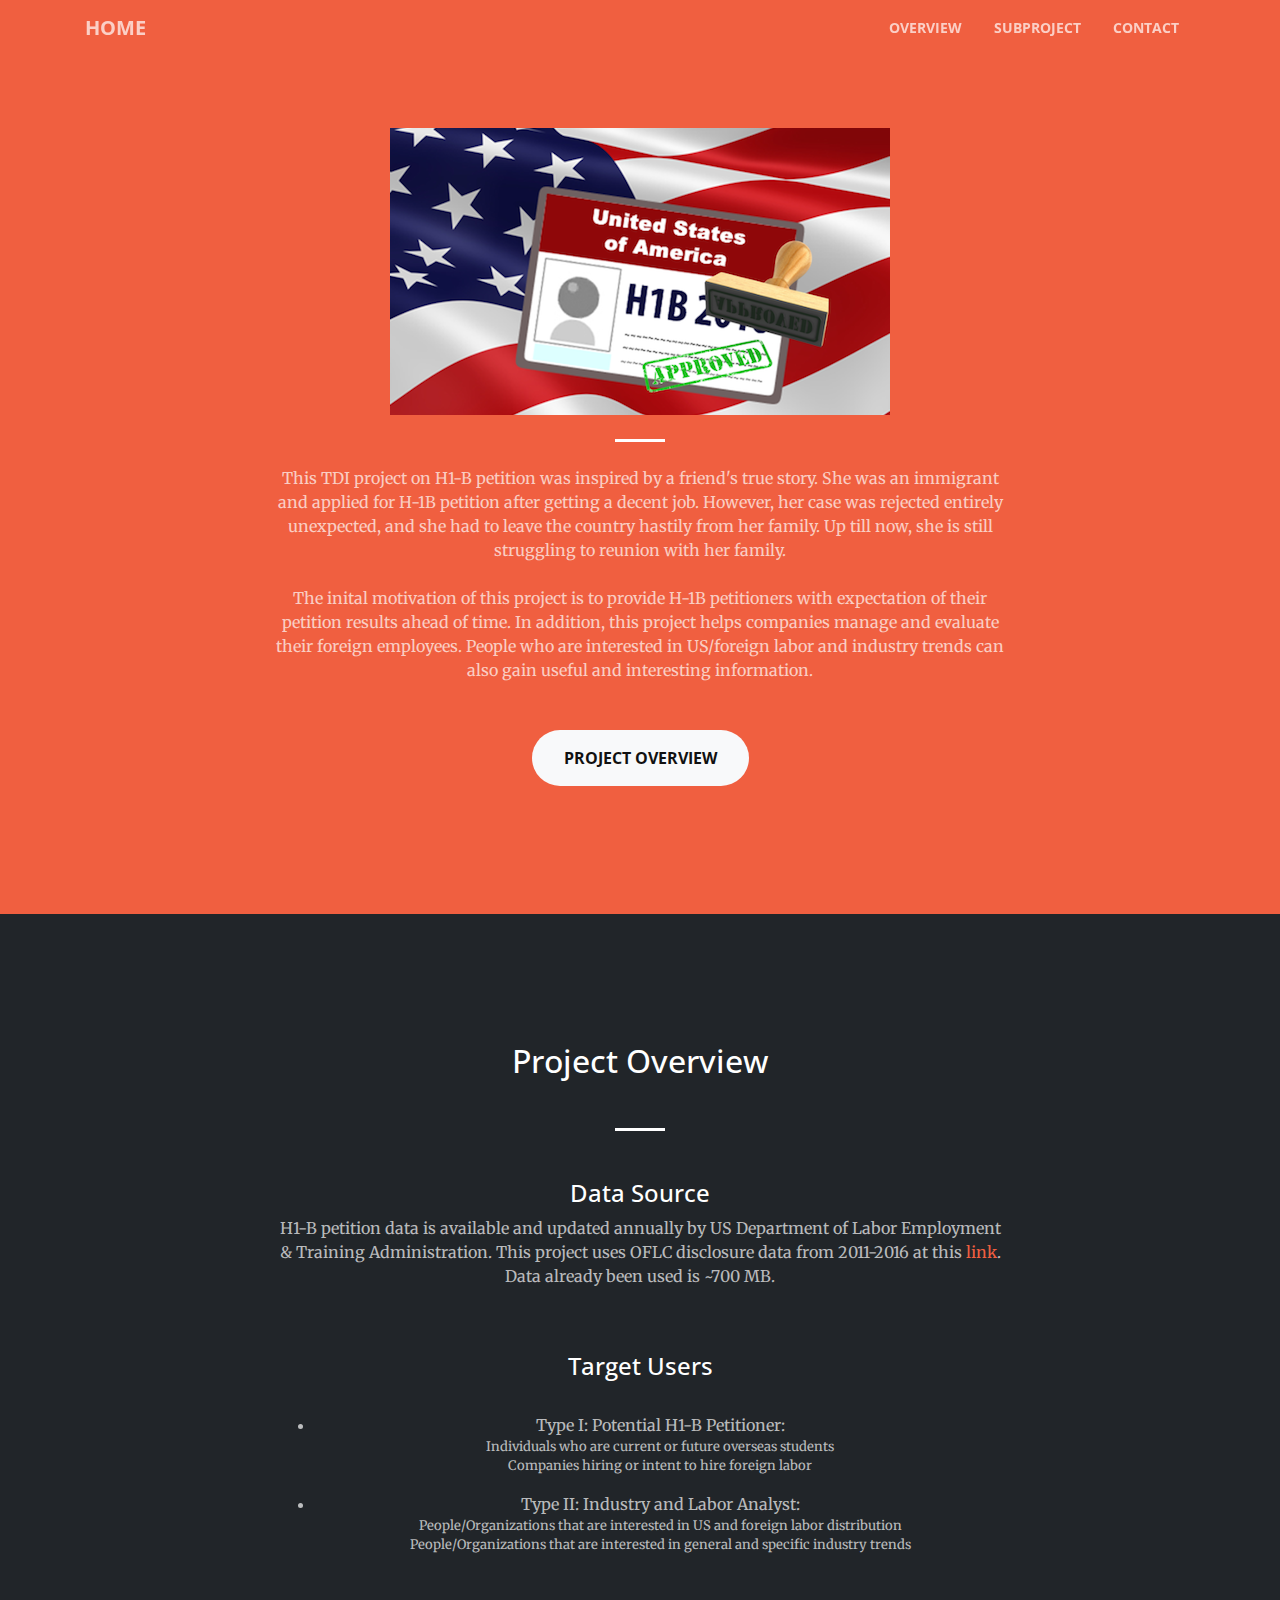
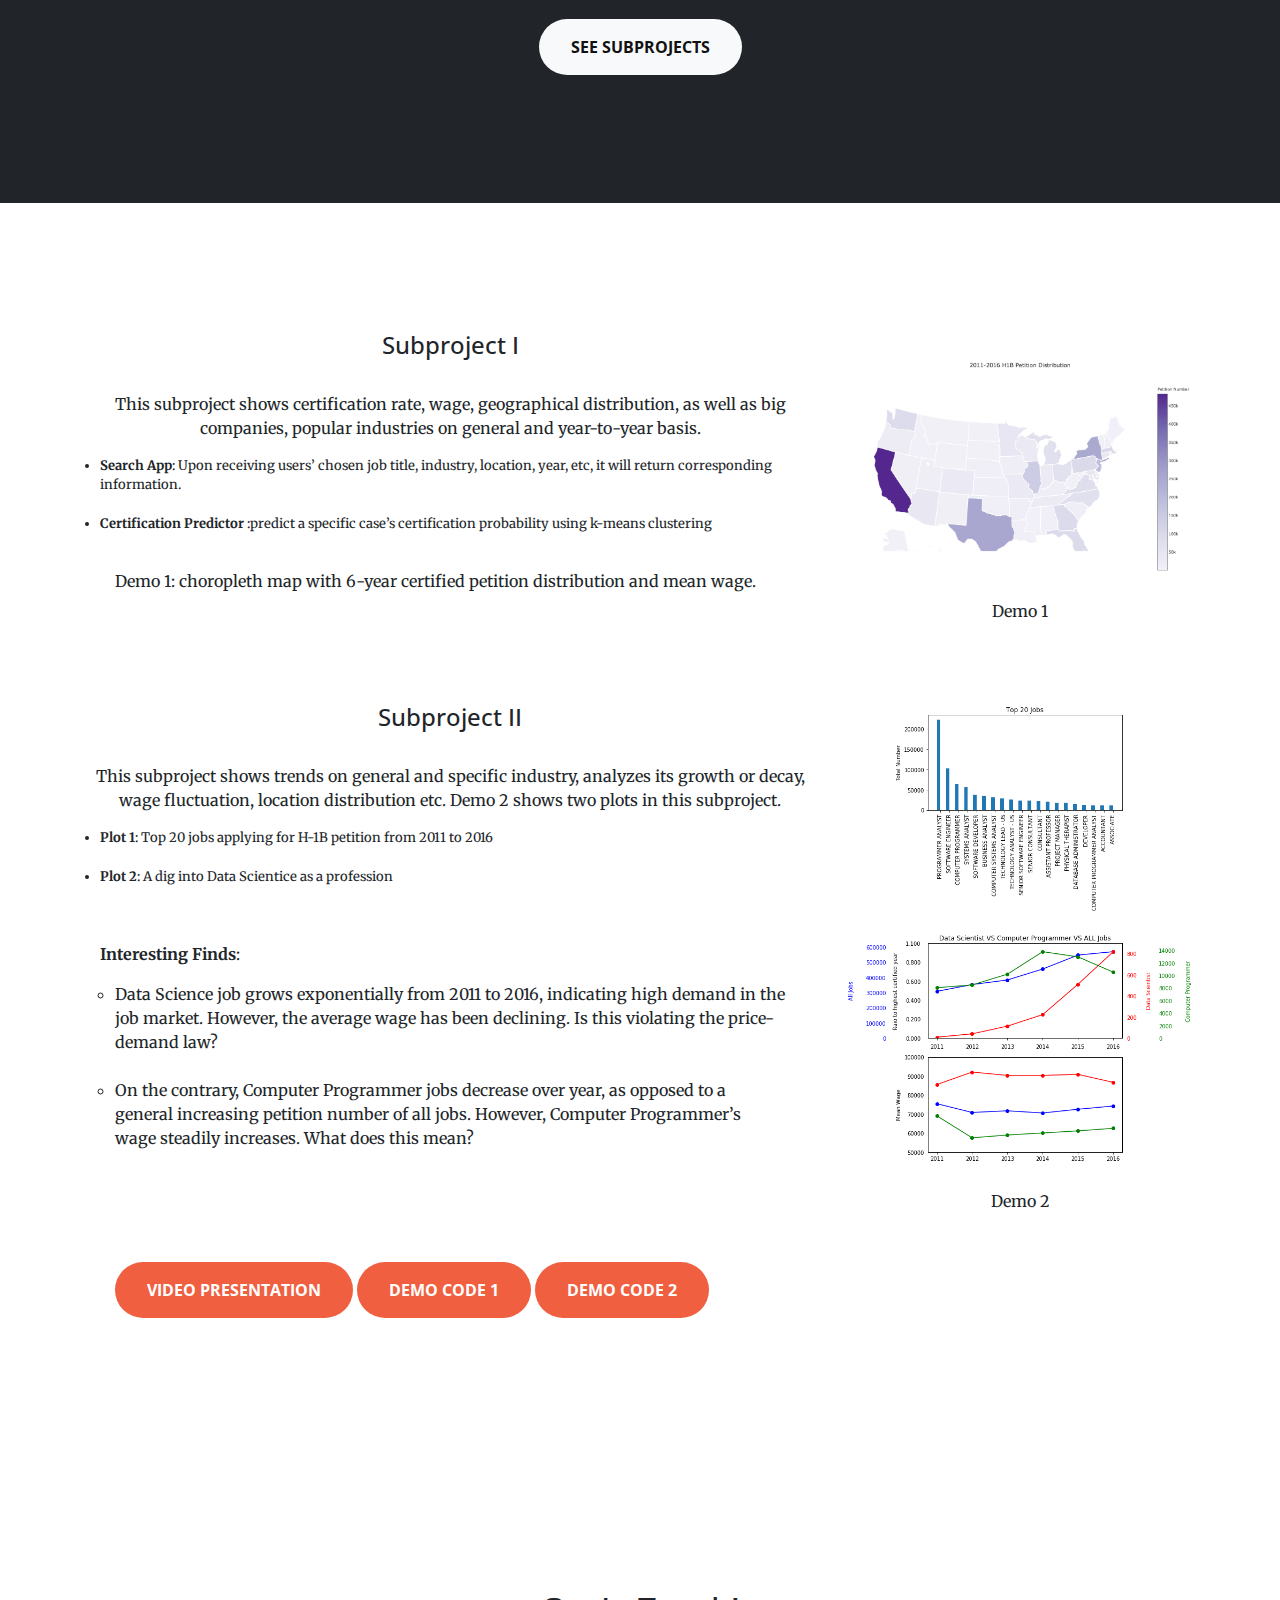
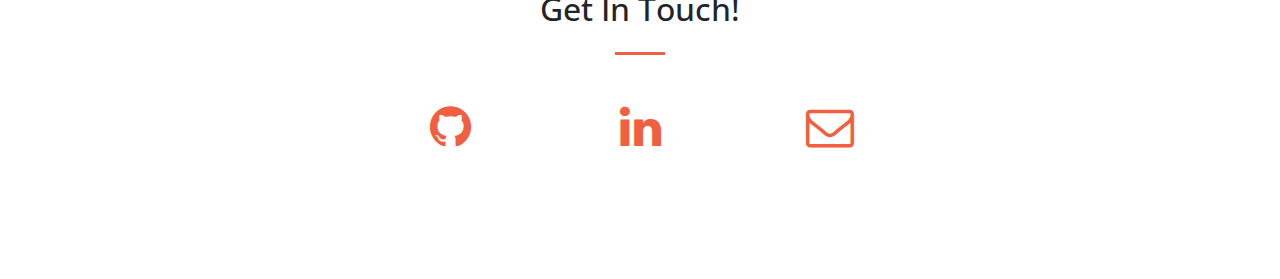
==== tdi.html @ a6767950 "Add files via upload" ====
<!DOCTYPE html>
<html lang="en">

  <head>

    <meta charset="utf-8">
    <meta name="viewport" content="width=device-width, initial-scale=1, shrink-to-fit=no">
    <meta name="description" content="">
    <meta name="author" content="">

    <title>Kelly Zheng - Data Scientist</title>

    <!-- Bootstrap core CSS -->
    <link href="vendor/bootstrap/css/bootstrap.min.css" rel="stylesheet">

    <!-- Custom fonts for this template -->
    <link href="vendor/font-awesome/css/font-awesome.min.css" rel="stylesheet" type="text/css">
    <link href='https://fonts.googleapis.com/css?family=Open+Sans:300italic,400italic,600italic,700italic,800italic,400,300,600,700,800' rel='stylesheet' type='text/css'>
    <link href='https://fonts.googleapis.com/css?family=Merriweather:400,300,300italic,400italic,700,700italic,900,900italic' rel='stylesheet' type='text/css'>

    <!-- Plugin CSS -->
    <link href="vendor/magnific-popup/magnific-popup.css" rel="stylesheet">

    <!-- Custom styles for this template -->
    <link href="css/creative.min.css" rel="stylesheet">

  </head>

<body id="page-top">


  <!-- Navigation -->
  <nav class="navbar navbar-expand-lg navbar-light fixed-top" id="mainNav">
    <div class="container">
   <a class="navbar-brand js-scroll-trigger" href="index.html">Home</a>
         <button class="navbar-toggler navbar-toggler-right" type="button" data-toggle="collapse" data-target="#navbarResponsive" aria-controls="navbarResponsive" aria-expanded="false" aria-label="Toggle navigation">
        <span class="navbar-toggler-icon"></span>
      </button>
      <div class="collapse navbar-collapse" id="navbarResponsive">
        <ul class="navbar-nav ml-auto">
          <li class="nav-item">
            <a class="nav-link js-scroll-trigger" href="#overview" >Overview</a>
          </li>
          <li class="nav-item">
            <a class="nav-link js-scroll-trigger" href="#subproject" >Subproject</a>
          </li>
          <li class="nav-item">
            <a class="nav-link js-scroll-trigger" href="#contact">Contact</a>
          </li>
        </ul>
      </div>
    </div>
  </nav>


  <section class="bg-primary">
    <div class="container">
      <center><img src="img/portfolio/H-1B big.png" class="img-responsive" alt="" style="margin :auto">
      <div class="row">
        <div class="col-lg-8 mx-auto text-center">
          <hr class="light my-4">
          <p class="text-faded mb-4">This TDI project on H1-B petition was inspired by a friend's true story. She was an immigrant and applied for H-1B petition after getting a decent job. However, her case was rejected entirely unexpected, and she had to leave the country hastily from her family. Up till now, she is still struggling to reunion with her family.</p>
          <p class="text-faded mb-4">The inital motivation of this project is to provide H-1B petitioners with expectation of their petition results ahead of time. In addition, this project helps companies manage and evaluate their foreign employees. People who are interested in US/foreign labor and industry trends can also gain useful and interesting information.</p>
        </br>
          <a class="btn btn-light btn-xl js-scroll-trigger" href="#overview">Project Overview</a>
        </div>
      </div>
    </div>
  </section>


    <section class="bg-dark text-white" id="overview">
      <div class="container text-center">
        <h2 class="mb-4">Project Overview</h2>
        <div class="row">
          <div class="col-lg-8 mx-auto text-center">
            <hr class="light my-4">
              <br />
                <h4>Data Source</h4>
                <p class="text-faded" style="font-size: medium">
                H1-B petition data is available and updated annually by US Department of Labor Employment & Training Administration. This project uses OFLC disclosure data from 2011-2016 at this <a href="https://www.foreignlaborcert.doleta.gov/performancedata.cfm">link</a>. Data already been used is ~700 MB.</p>
                <br />
                <br />
                <h4>Target Users</h4>
              </br>
                 <ul class="text-faded" style="font-size: medium">
                 <li>
                 Type I: Potential H1-B Petitioner:
                 <p style="font-size: small">Individuals who are current or future overseas students <br>
                 Companies hiring or intent to hire foreign labor</p>
                 </li>
                 <li>
                 Type II: Industry and Labor Analyst:</li>
                 <p style="font-size: small">People/Organizations that are interested in US and foreign labor distribution<br>
                 People/Organizations that are interested in general and specific industry trends</p>
                </ul>
                </p>
                <br />
                <br />
                <a class="btn btn-light btn-xl js-scroll-trigger" href="#subproject">See subprojects</a>
                </div>
                </div>
                </div>
                </div>
                </section>


    <section id="subproject">
        <div class="container">
            <div class="row">
              <div class="col-lg-8 text-center" style="text-align: left">
                    <h4>Subproject I</h4>
                    <br />
                    <p style="font-size: medium">
                    This subproject shows certification rate, wage, geographical distribution, as well as big companies, popular industries on general and year-to-year basis.
                    <ul class="col-lg-12 text-left" style="font-size: small">
                    <li>
                    <b>Search App</b>: Upon receiving users’ chosen job title, industry, location, year, etc, it will return corresponding information.
                    </li>
                    <br /><li>
                    <b>Certification Predictor</b> :predict a specific case’s certification probability using k-means clustering</li>
                   </p>
                 </br>
                   <p class="col-lg-12" style="font-size: medium" >
                   Demo 1: choropleth map with 6-year certified petition distribution and mean wage.
                 </p>
                    <br />
                    <br />
                    <br />
                    <br />
                    </div>
                    <div class="col-lg-4 text-center" style="padding-top: 20px">
                      <a class="portfolio-box" href="https://plot.ly/~kelly312/8.embed">
                        <img class="img-fluid" src="img/demo/demo 1.png" alt="">
                        <div class="portfolio-box-caption">
                          <div class="portfolio-box-caption-content">
                            <div class="project-category text-faded">
                              TDI Subproject I
                            </div>
                            <div class="project-name">
                              Click to see full map
                            </div>
                            </div>
                           </div>
                         </a>
                          <p>Demo 1</p>
            </div>
            <br />
            <br />

                    <div class="col-lg-8 text-center" style="text-align: left">
                    <h4>Subproject II</h4>
                    <br />
                    <p style="font-size: medium">
                      This subproject shows trends on general and specific industry, analyzes its growth or decay, wage fluctuation, location distribution etc. Demo 2 shows two plots in this subproject.
                    </p>
                      <ul class="col-lg-12 text-left" style="font-size: small">
                      <li>
                      <b>Plot 1</b>: Top 20 jobs applying for H-1B petition from 2011 to 2016
                      </li>
                      <br /><li>
                      <b>Plot 2</b>: A dig into Data Scientice as a profession</li>
                     </p>
                     <br />
                     <br />
                     <p style="font-size: medium">
                       <b>Interesting Finds</b>:
                     </p>
                     <ul class="col-lg-12 text-left" style="font-size: medium">
                     <li>
                     Data Science job grows exponentially from 2011 to 2016, indicating high demand in the job market. However, the average wage has been declining. Is this violating the price-demand law?
                     </li>
                     <br /><li>
                     On the contrary, Computer Programmer jobs decrease over year, as opposed to a general increasing petition number of all jobs. However, Computer Programmer’s wage steadily increases. What does this mean?
                    </p>
                    <br />
                    <br />
                    <br />
                    <br />
                   <a href="https://youtu.be/jh2_3HqJIz8" class="btn btn-primary btn-xl page-scroll" target="_blank">Video Presentation</a>
                   <a href="https://github.com/zhengxiaowan/Data-Incubator-Project-Proposal/blob/master/plot2.ipynb" class="btn btn-primary btn-xl page-scroll" target="_blank" style="background-color: ">Demo Code 1</a>
                   <a href="https://github.com/zhengxiaowan/Data-Incubator-Project-Proposal/blob/master/plot1.ipynb" class="btn btn-primary btn-xl page-scroll" target="_blank">Demo Code 2</a>
                </div>
                <div class="col-lg-4 text-center" style="padding-top: 0px">
                  <a class="portfolio-box" href="img/demo/demo 2.png">
                    <img class="img-fluid" src="img/demo/demo 2.png" alt="">
                    <div class="portfolio-box-caption">
                      <div class="portfolio-box-caption-content">
                        <div class="project-category text-faded">
                          TDI Subproject II
                        </div>
                        <div class="project-name">
                          Click to enlarge plot
                        </div>
                        </div>
                       </div>
                     </a>
                   </br>
                      <p>Demo 2</p>
                </div>
    </section>



    <section id="contact">
      <div class="container">
        <div class="row">
          <div class="col-lg-8 mx-auto text-center">
            <h2 class="section-heading">Get In Touch!</h2>
            <hr class="my-4">
            <p class="mb-5"></p>
          </div>
        </div>
        <div class="row">
          <div class="col-lg-2 ml-auto text-center">
            <a href="https://github.com/zhengxiaowan" class="fa fa-github fa-3x wow bounceIn"></a>
          </div>
          <div class="col-lg-2 mm-auto text-center">
            <a href="https://www.linkedin.com/in/xiaowanzheng/" class="fa fa-linkedin fa-3x wow bounceIn"></a>
          </div>
          <div class="col-lg-2 mr-auto text-center">
            <a href="mailto:xiaowanzheng@gmail.com" class="fa fa-envelope-o fa-3x wow bounceIn" data-wow-delay=".1s"></a>
          </div>
        </div>
      </div>
    </section>

    <!-- Bootstrap core JavaScript -->
    <script src="vendor/jquery/jquery.min.js"></script>
    <script src="vendor/bootstrap/js/bootstrap.bundle.min.js"></script>

    <!-- Plugin JavaScript -->
    <script src="vendor/jquery-easing/jquery.easing.min.js"></script>
    <script src="vendor/scrollreveal/scrollreveal.min.js"></script>
    <script src="vendor/magnific-popup/jquery.magnific-popup.min.js"></script>

    <!-- Custom scripts for this template -->
    <script src="js/creative.min.js"></script>

  </body>

  </html>
---- css/creative.min.css ----
/*!
 * Start Bootstrap - Creative v4.0.0-beta.2 (https://startbootstrap.com/template-overviews/creative)
 * Copyright 2013-2017 Start Bootstrap
 * Licensed under MIT (https://github.com/BlackrockDigital/startbootstrap-creative/blob/master/LICENSE)
 */body,html{width:100%;height:100%}body{font-family:Merriweather,'Helvetica Neue',Arial,sans-serif}hr{max-width:50px;border-width:3px;border-color:#f05f40}hr.light{border-color:#fff}a{color:#f05f40;-webkit-transition:all .2s;-moz-transition:all .2s;transition:all .2s}a:hover{color:#f05f40}h1,h2,h3,h4,h5,h6{font-family:'Open Sans','Helvetica Neue',Arial,sans-serif}.bg-primary{background-color:#f05f40!important}.bg-dark{background-color:#212529!important}.text-faded{color:rgba(255,255,255,.7)}section{padding:8rem 0}.section-heading{margin-top:0}::-moz-selection{color:#fff;background:#212529;text-shadow:none}::selection{color:#fff;background:#212529;text-shadow:none}img::selection{color:#fff;background:0 0}img::-moz-selection{color:#fff;background:0 0}body{-webkit-tap-highlight-color:#212529}#mainNav{border-bottom:1px solid rgba(33,37,41,.1);background-color:#fff;font-family:'Open Sans','Helvetica Neue',Arial,sans-serif;-webkit-transition:all .2s;-moz-transition:all .2s;transition:all .2s}#mainNav .navbar-brand{font-weight:700;text-transform:uppercase;color:#f05f40;font-family:'Open Sans','Helvetica Neue',Arial,sans-serif}#mainNav .navbar-brand:focus,#mainNav .navbar-brand:hover{color:#f05f40}#mainNav .navbar-nav>li.nav-item>a.nav-link,#mainNav .navbar-nav>li.nav-item>a.nav-link:focus{font-size:.9rem;font-weight:700;text-transform:uppercase;color:#212529}#mainNav .navbar-nav>li.nav-item>a.nav-link:focus:hover,#mainNav .navbar-nav>li.nav-item>a.nav-link:hover{color:#f05f40}#mainNav .navbar-nav>li.nav-item>a.nav-link.active,#mainNav .navbar-nav>li.nav-item>a.nav-link:focus.active{color:#f05f40!important;background-color:transparent}#mainNav .navbar-nav>li.nav-item>a.nav-link.active:hover,#mainNav .navbar-nav>li.nav-item>a.nav-link:focus.active:hover{background-color:transparent}@media (min-width:992px){#mainNav{border-color:transparent;background-color:transparent}#mainNav .navbar-brand{color:rgba(255,255,255,.7)}#mainNav .navbar-brand:focus,#mainNav .navbar-brand:hover{color:#fff}#mainNav .navbar-nav>li.nav-item>a.nav-link{padding:.5rem 1rem}#mainNav .navbar-nav>li.nav-item>a.nav-link,#mainNav .navbar-nav>li.nav-item>a.nav-link:focus{color:rgba(255,255,255,.7)}#mainNav .navbar-nav>li.nav-item>a.nav-link:focus:hover,#mainNav .navbar-nav>li.nav-item>a.nav-link:hover{color:#fff}#mainNav.navbar-shrink{border-bottom:1px solid rgba(33,37,41,.1);background-color:#fff}#mainNav.navbar-shrink .navbar-brand{color:#f05f40}#mainNav.navbar-shrink .navbar-brand:focus,#mainNav.navbar-shrink .navbar-brand:hover{color:#f05f40}#mainNav.navbar-shrink .navbar-nav>li.nav-item>a.nav-link,#mainNav.navbar-shrink .navbar-nav>li.nav-item>a.nav-link:focus{color:#212529}#mainNav.navbar-shrink .navbar-nav>li.nav-item>a.nav-link:focus:hover,#mainNav.navbar-shrink .navbar-nav>li.nav-item>a.nav-link:hover{color:#f05f40}}header.masthead{padding-top:10rem;padding-bottom:calc(10rem - 56px);background-image:url(../img/header.jpg);background-position:center center;-webkit-background-size:cover;-moz-background-size:cover;-o-background-size:cover;background-size:cover}header.masthead hr{margin-top:30px;margin-bottom:30px}header.masthead h1{font-size:2rem}header.masthead p{font-weight:300}@media (min-width:768px){header.masthead p{font-size:1.15rem}}@media (min-width:992px){header.masthead{height:100vh;min-height:650px;padding-top:0;padding-bottom:0}header.masthead h1{font-size:3rem}}@media (min-width:1200px){header.masthead h1{font-size:4rem}}.service-box{max-width:400px}.portfolio-box{position:relative;display:block;max-width:650px;margin:0 auto}.portfolio-box .portfolio-box-caption{position:absolute;bottom:0;display:block;width:90%;height:100%;text-align:center;opacity:0;color:#fff;background:rgba(240,95,64,.9);-webkit-transition:all .2s;-moz-transition:all .2s;transition:all .2s}.portfolio-box .portfolio-box-caption .portfolio-box-caption-content{position:absolute;top:50%;width:100%;transform:translateY(-50%);text-align:center}.portfolio-box .portfolio-box-caption .portfolio-box-caption-content .project-category,.portfolio-box .portfolio-box-caption .portfolio-box-caption-content .project-name{padding:0 15px;font-family:'Open Sans','Helvetica Neue',Arial,sans-serif}.portfolio-box .portfolio-box-caption .portfolio-box-caption-content .project-category{font-size:14px;font-weight:600;text-transform:uppercase}.portfolio-box .portfolio-box-caption .portfolio-box-caption-content .project-name{font-size:18px}.portfolio-box:hover .portfolio-box-caption{opacity:1}.portfolio-box:focus{outline:0}@media (min-width:768px){.portfolio-box .portfolio-box-caption .portfolio-box-caption-content .project-category{font-size:16px}.portfolio-box .portfolio-box-caption .portfolio-box-caption-content .project-name{font-size:22px}}.text-primary{color:#f05f40!important}.btn{font-weight:700;text-transform:uppercase;border:none;border-radius:300px;font-family:'Open Sans','Helvetica Neue',Arial,sans-serif}.btn-xl{padding:1rem 2rem}.btn-primary{background-color:#f05f40;border-color:#f05f40}.btn-primary:active,.btn-primary:focus,.btn-primary:hover{color:#fff;background-color:#ee4b28!important}.btn-primary:active,.btn-primary:focus{box-shadow:0 0 0 .2rem rgba(240,95,64,.5)!important}
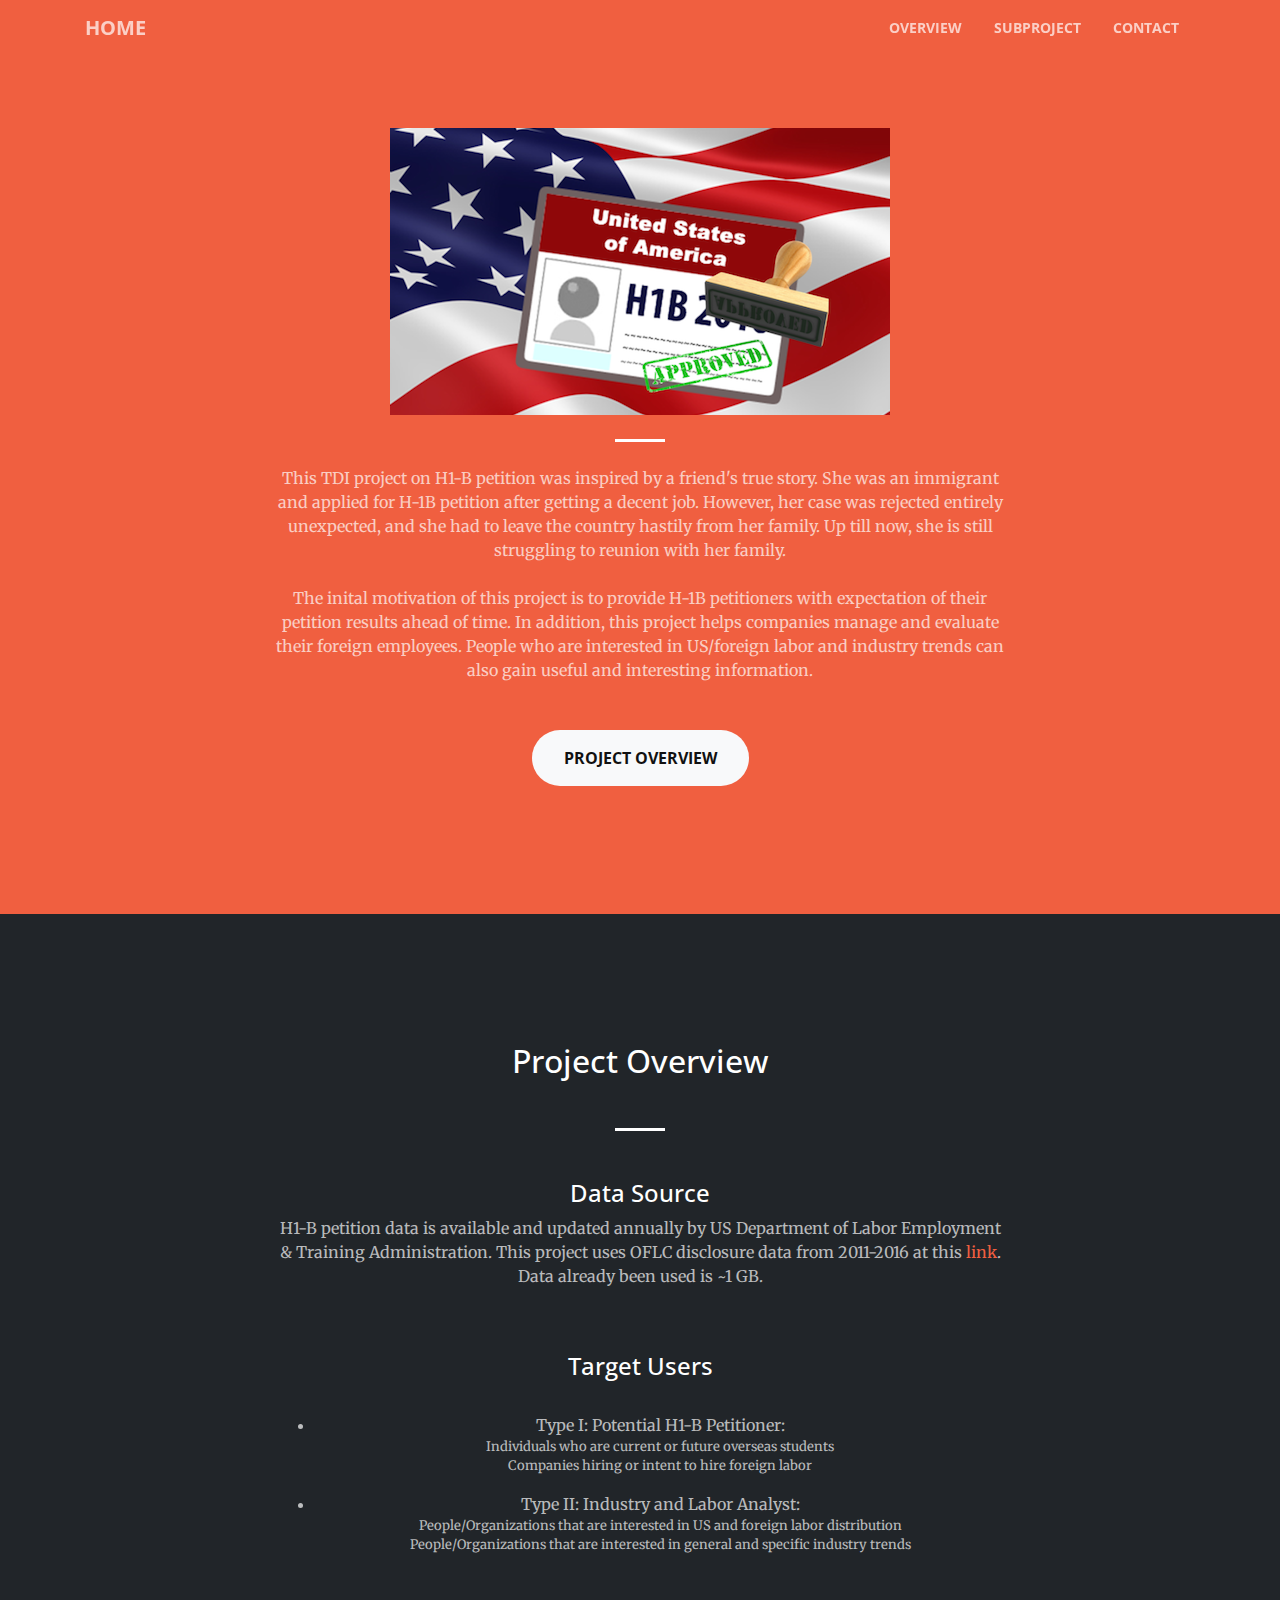
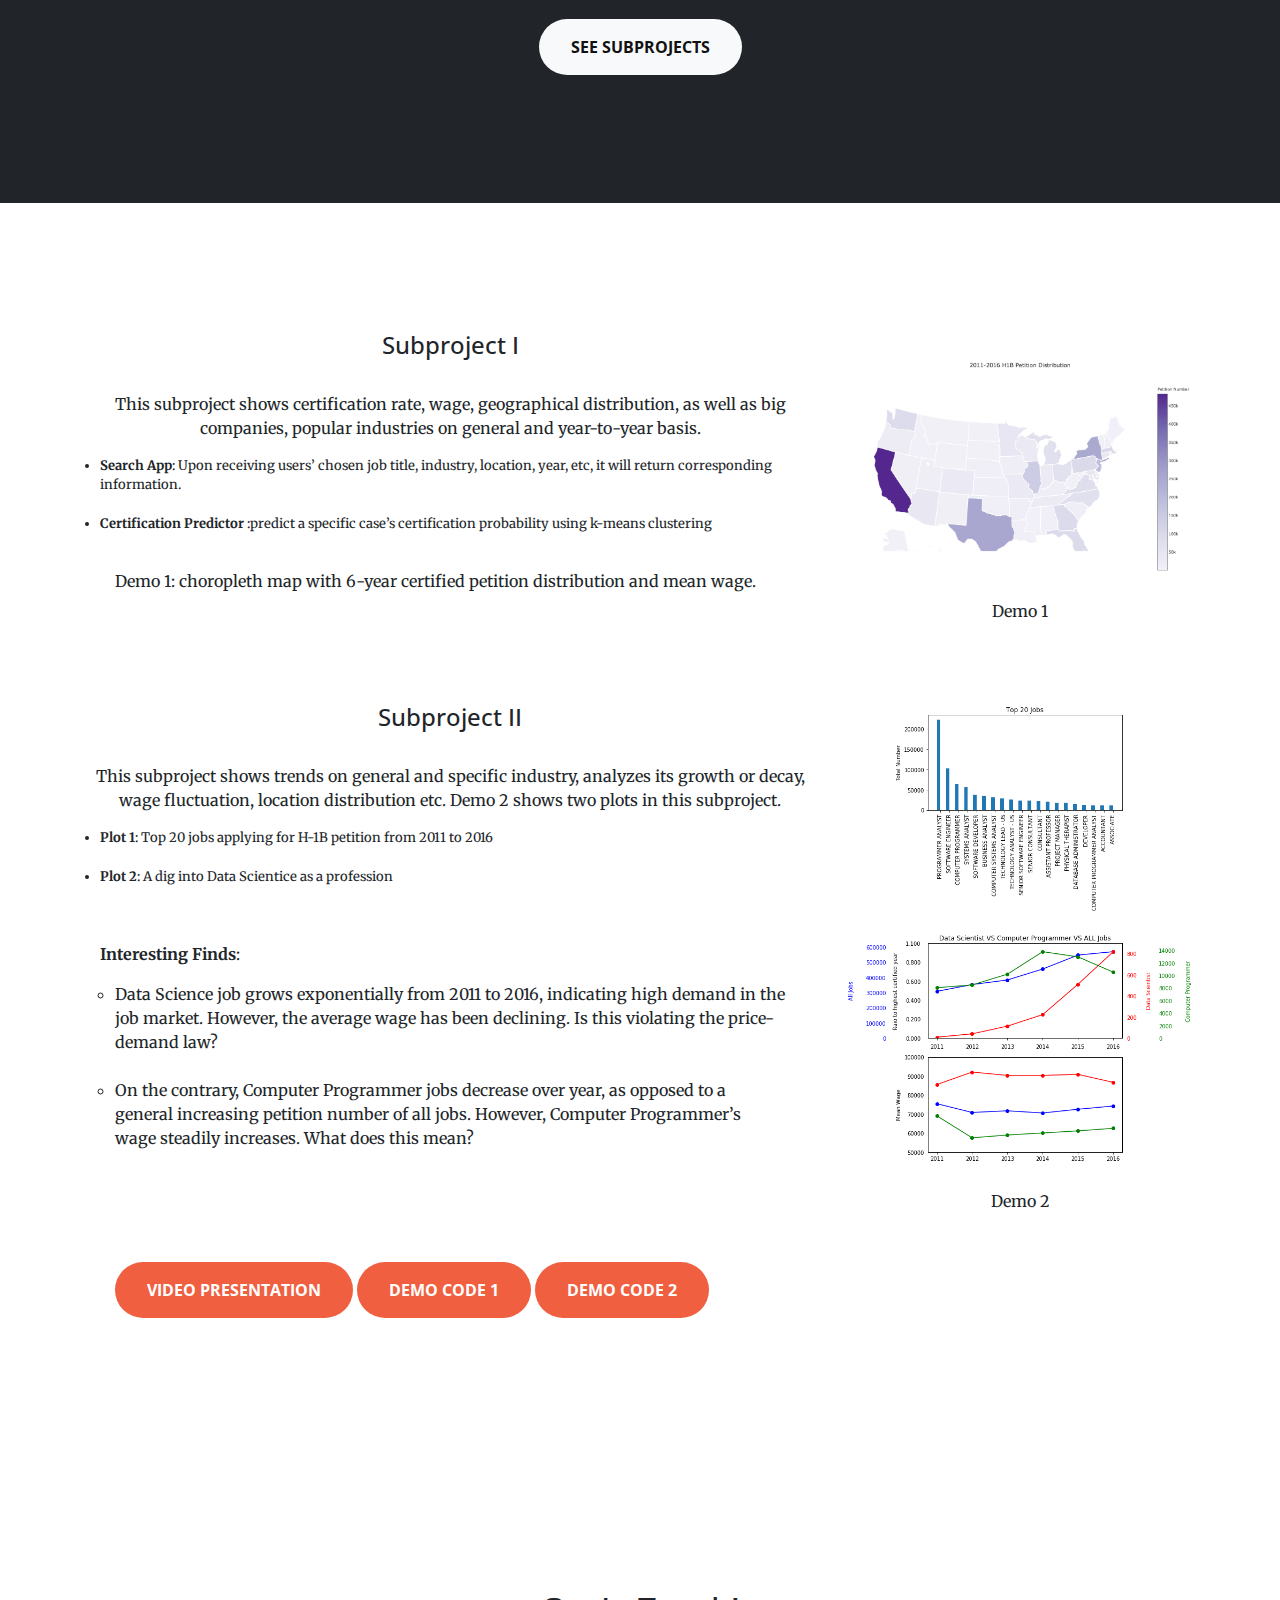
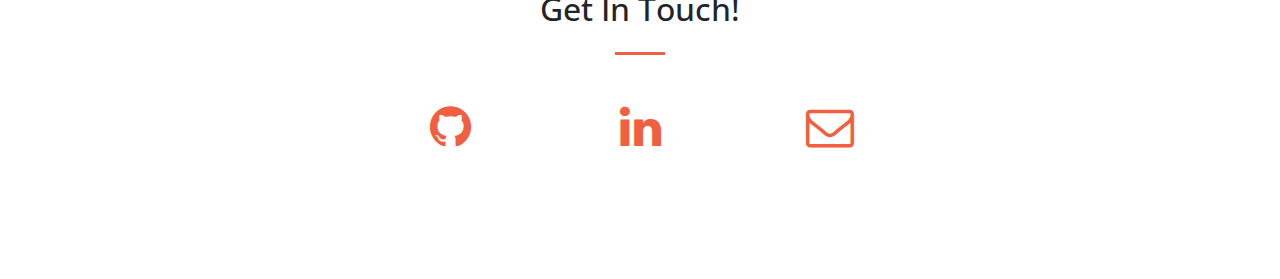
==== commit 208fd3ab: "Update tdi.html" ====
--- a/tdi.html
+++ b/tdi.html
@@ -78,7 +78,7 @@
               <br />
                 <h4>Data Source</h4>
                 <p class="text-faded" style="font-size: medium">
-                H1-B petition data is available and updated annually by US Department of Labor Employment & Training Administration. This project uses OFLC disclosure data from 2011-2016 at this <a href="https://www.foreignlaborcert.doleta.gov/performancedata.cfm">link</a>. Data already been used is ~700 MB.</p>
+                H1-B petition data is available and updated annually by US Department of Labor Employment & Training Administration. This project uses OFLC disclosure data from 2011-2016 at this <a href="https://www.foreignlaborcert.doleta.gov/performancedata.cfm">link</a>. Data already been used is ~1 GB.</p>
                 <br />
                 <br />
                 <h4>Target Users</h4>
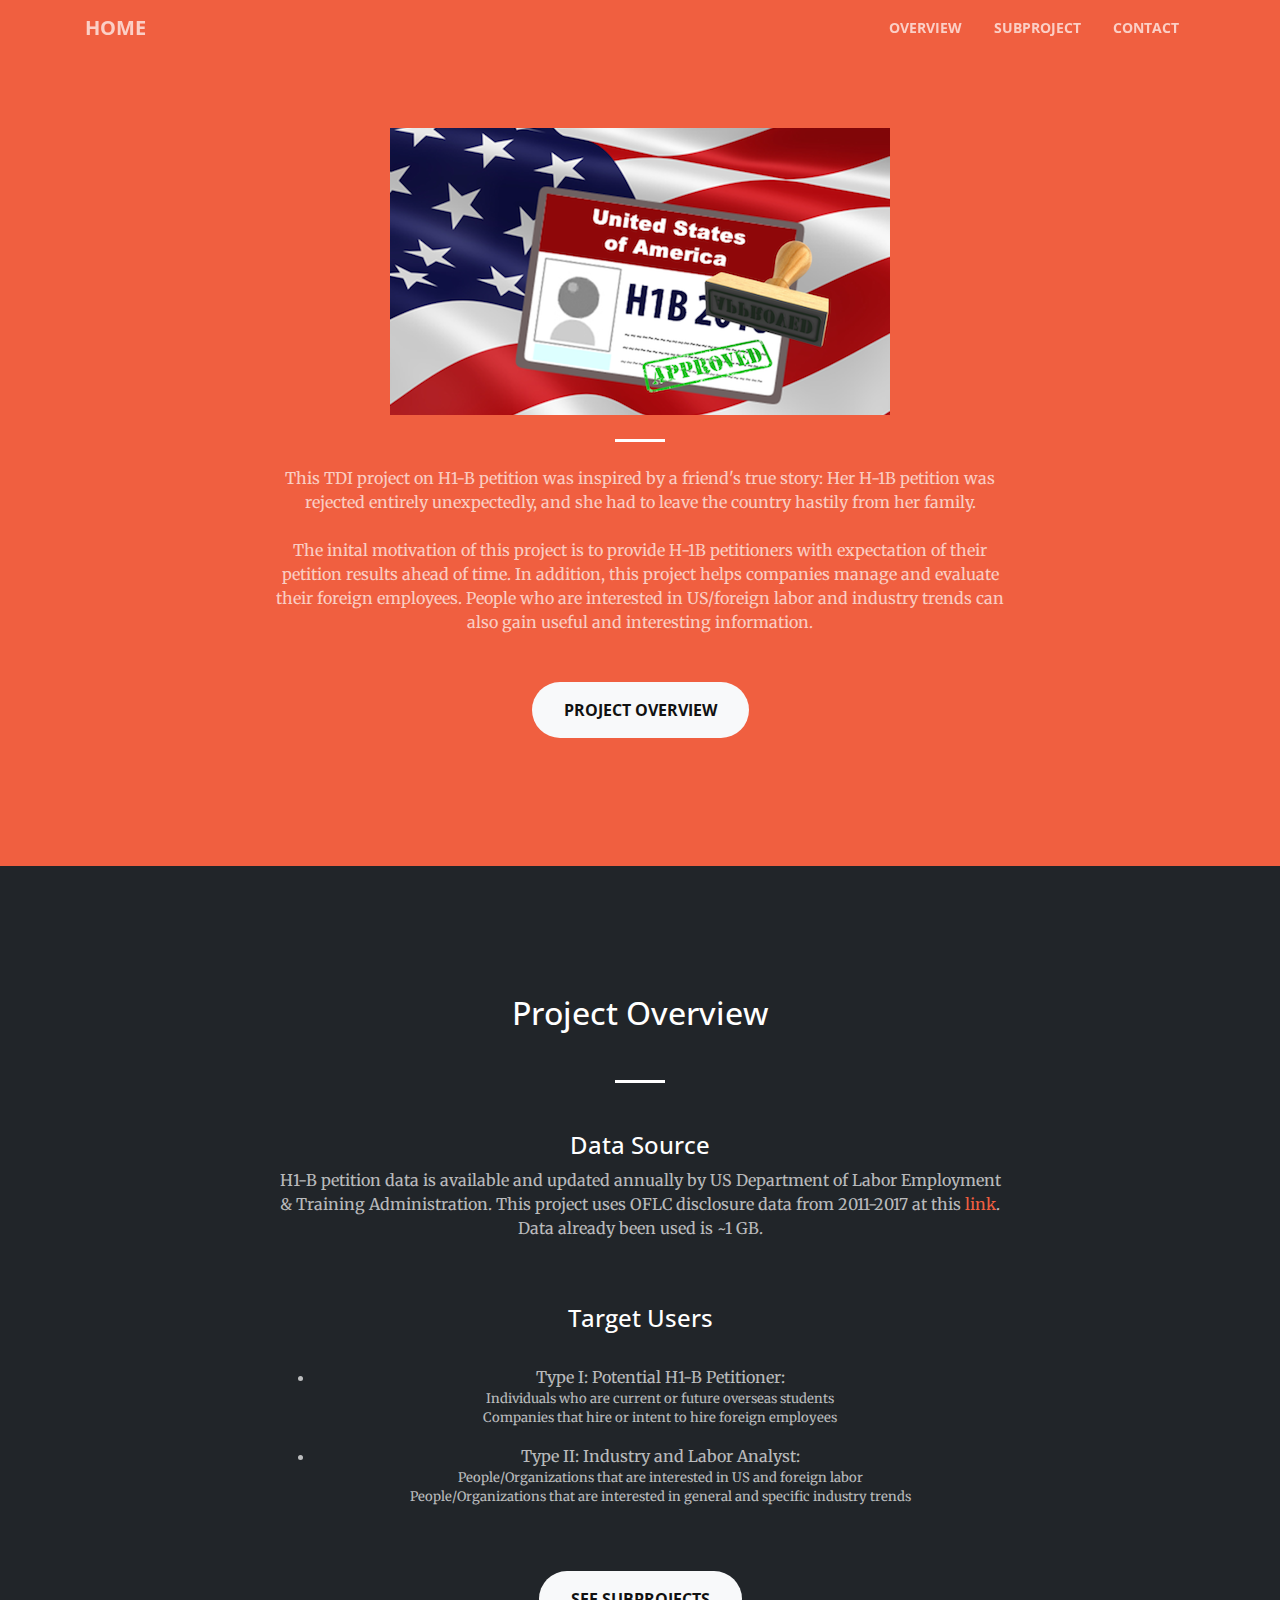
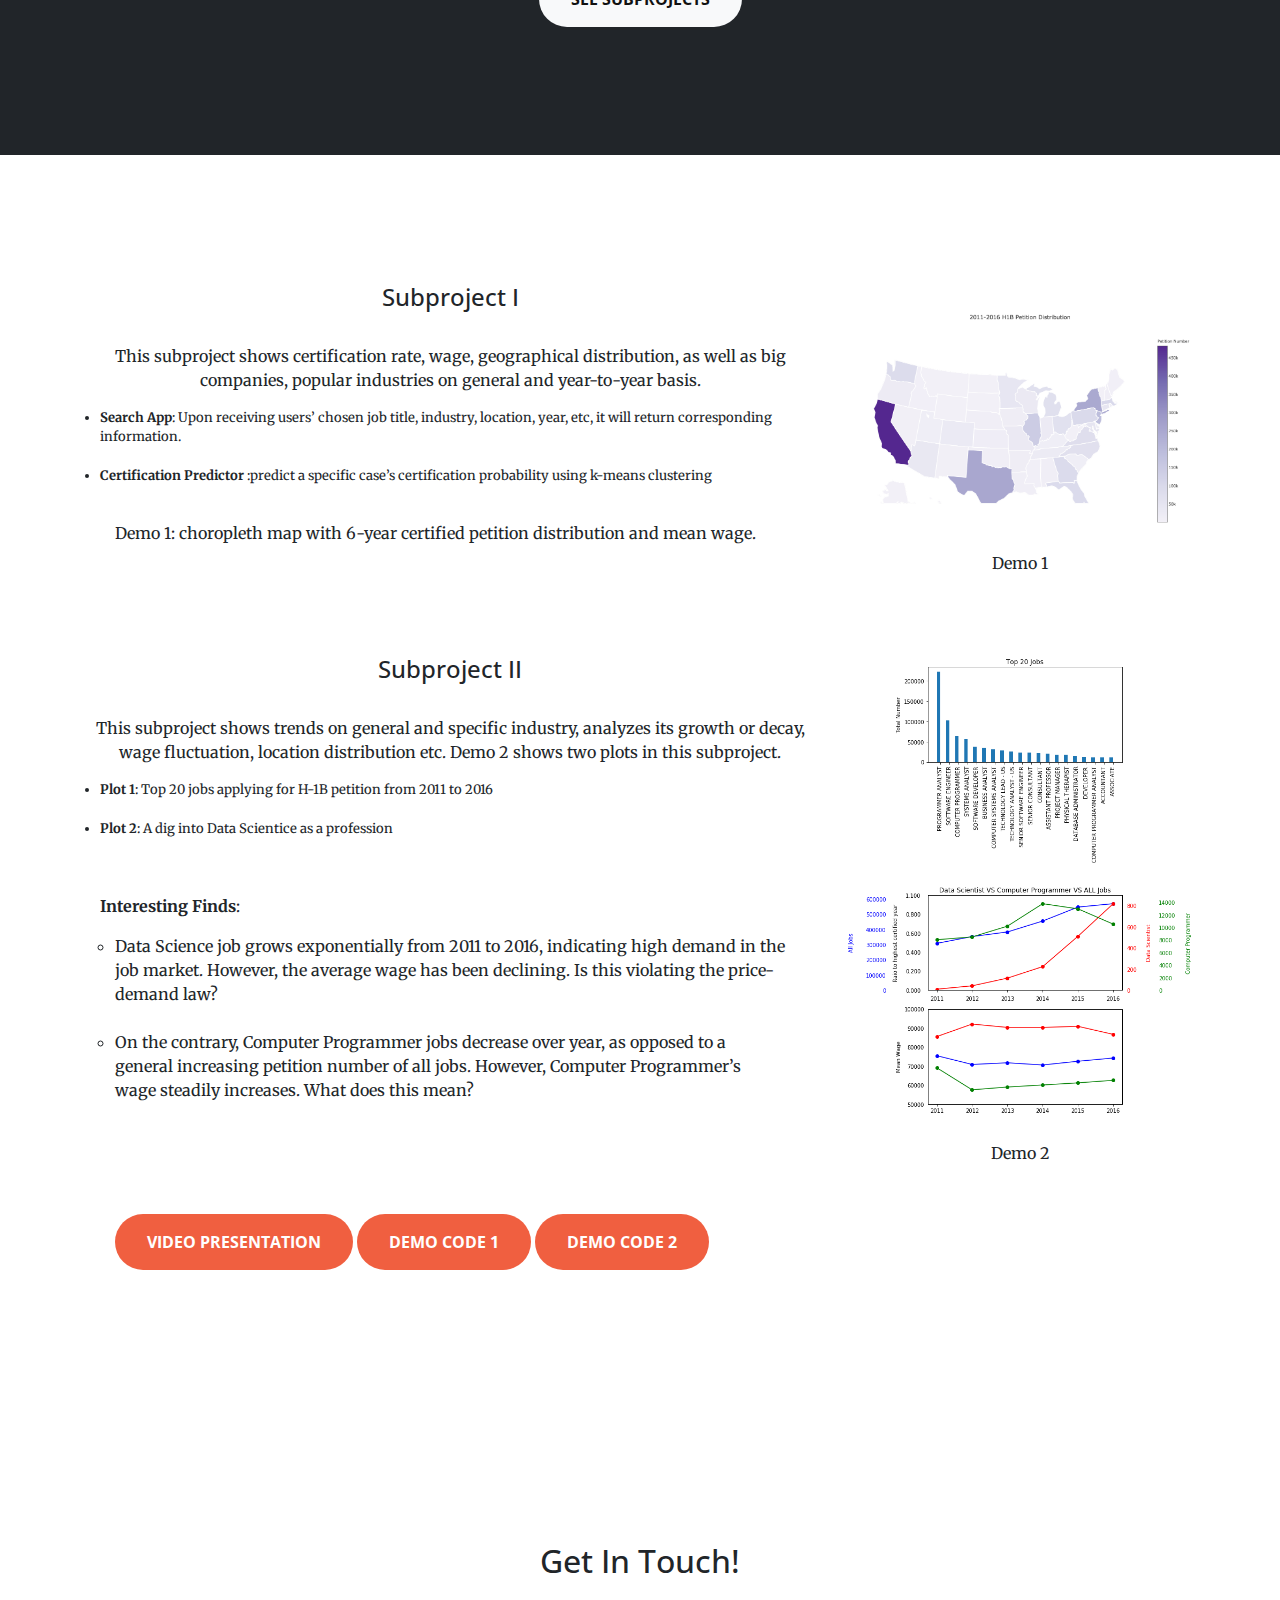
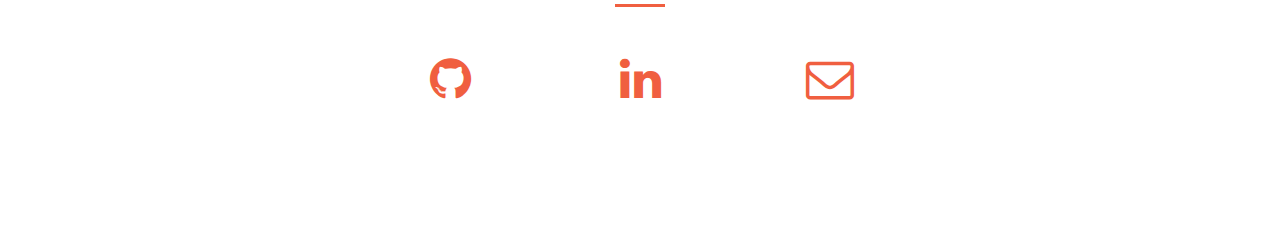
==== commit d7dda1c7: "Update tdi.html" ====
--- a/tdi.html
+++ b/tdi.html
@@ -59,7 +59,7 @@
       <div class="row">
         <div class="col-lg-8 mx-auto text-center">
           <hr class="light my-4">
-          <p class="text-faded mb-4">This TDI project on H1-B petition was inspired by a friend's true story. She was an immigrant and applied for H-1B petition after getting a decent job. However, her case was rejected entirely unexpected, and she had to leave the country hastily from her family. Up till now, she is still struggling to reunion with her family.</p>
+          <p class="text-faded mb-4">This TDI project on H1-B petition was inspired by a friend's true story: Her H-1B petition was rejected entirely unexpectedly, and she had to leave the country hastily from her family.</p>
           <p class="text-faded mb-4">The inital motivation of this project is to provide H-1B petitioners with expectation of their petition results ahead of time. In addition, this project helps companies manage and evaluate their foreign employees. People who are interested in US/foreign labor and industry trends can also gain useful and interesting information.</p>
         </br>
           <a class="btn btn-light btn-xl js-scroll-trigger" href="#overview">Project Overview</a>
@@ -78,7 +78,7 @@
               <br />
                 <h4>Data Source</h4>
                 <p class="text-faded" style="font-size: medium">
-                H1-B petition data is available and updated annually by US Department of Labor Employment & Training Administration. This project uses OFLC disclosure data from 2011-2016 at this <a href="https://www.foreignlaborcert.doleta.gov/performancedata.cfm">link</a>. Data already been used is ~1 GB.</p>
+                H1-B petition data is available and updated annually by US Department of Labor Employment & Training Administration. This project uses OFLC disclosure data from 2011-2017 at this <a href="https://www.foreignlaborcert.doleta.gov/performancedata.cfm">link</a>. Data already been used is ~1 GB.</p>
                 <br />
                 <br />
                 <h4>Target Users</h4>
@@ -87,11 +87,11 @@
                  <li>
                  Type I: Potential H1-B Petitioner:
                  <p style="font-size: small">Individuals who are current or future overseas students <br>
-                 Companies hiring or intent to hire foreign labor</p>
+                 Companies that hire or intent to hire foreign employees</p>
                  </li>
                  <li>
                  Type II: Industry and Labor Analyst:</li>
-                 <p style="font-size: small">People/Organizations that are interested in US and foreign labor distribution<br>
+                 <p style="font-size: small">People/Organizations that are interested in US and foreign labor<br>
                  People/Organizations that are interested in general and specific industry trends</p>
                 </ul>
                 </p>
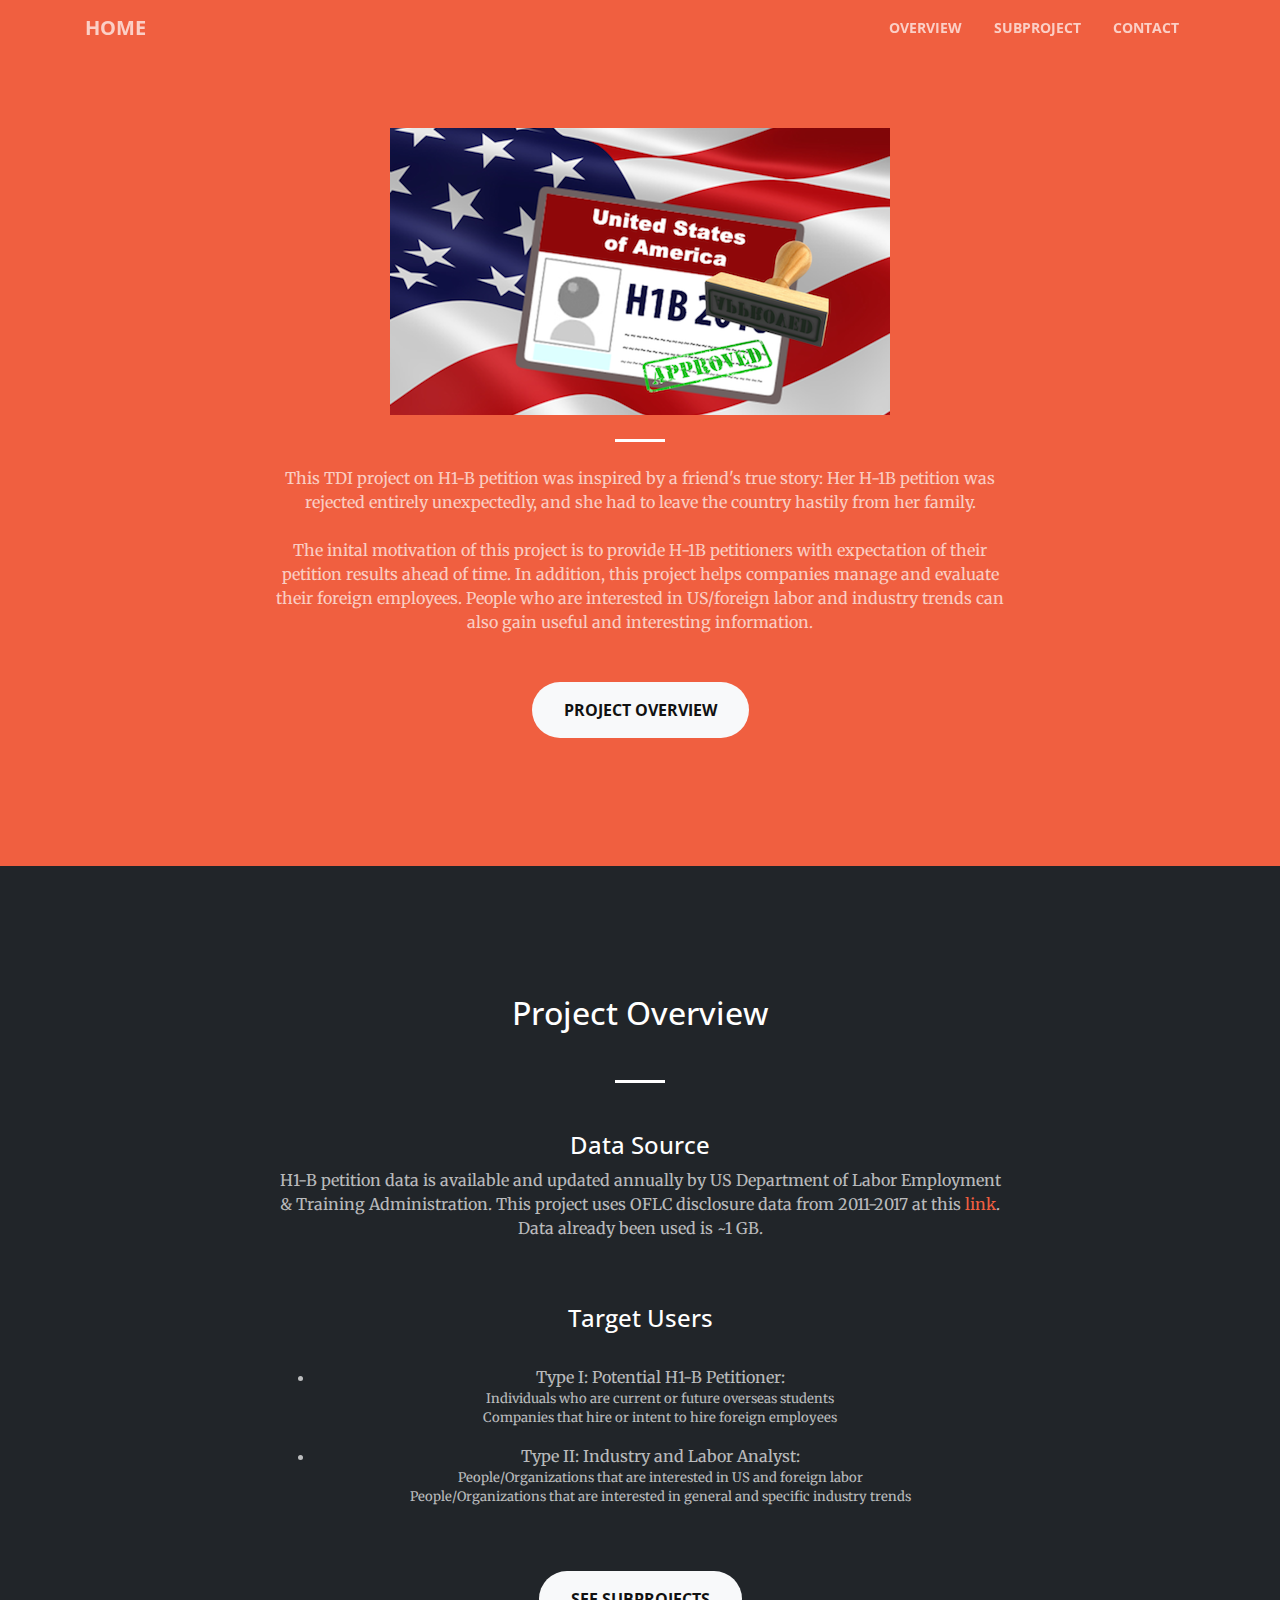
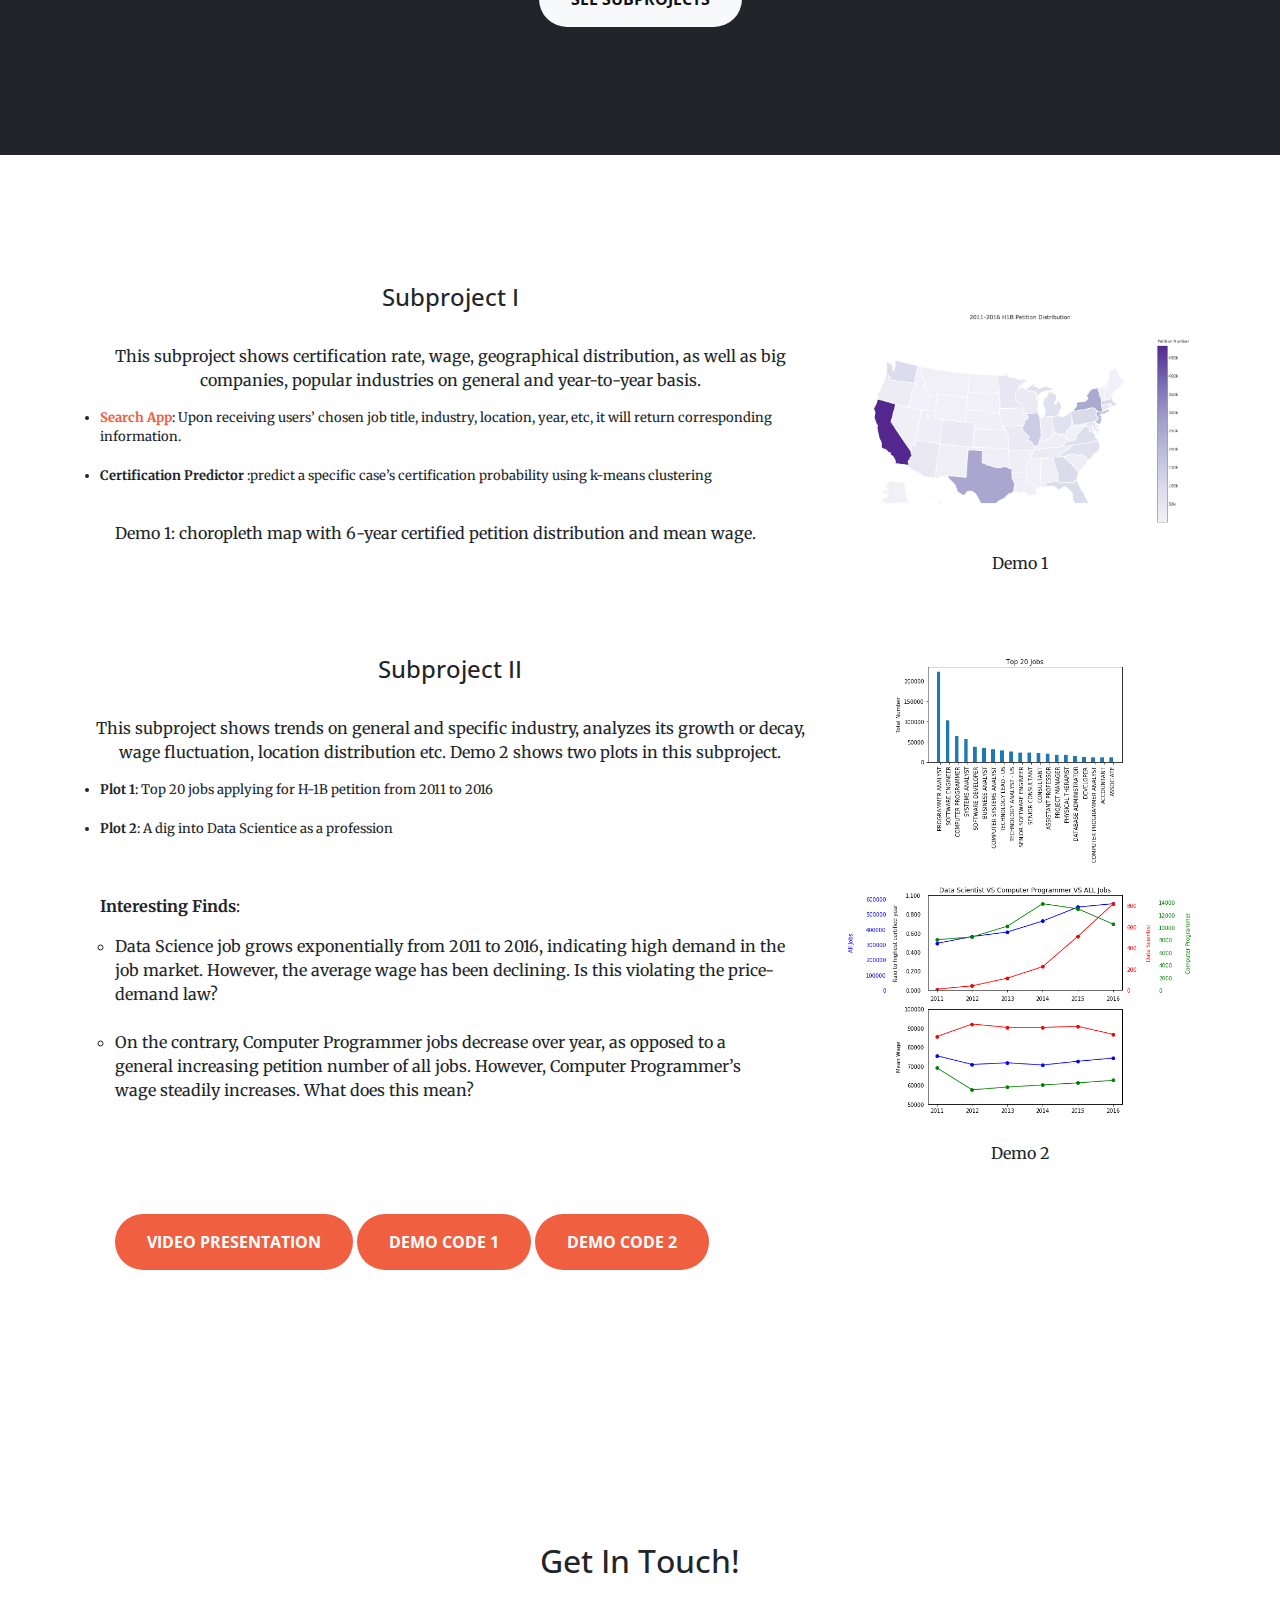
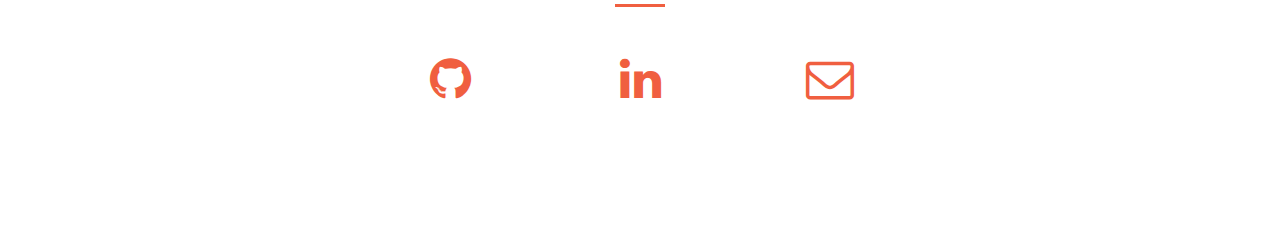
==== commit 2a274e9b: "Update tdi.html" ====
--- a/tdi.html
+++ b/tdi.html
@@ -115,7 +115,7 @@
                     This subproject shows certification rate, wage, geographical distribution, as well as big companies, popular industries on general and year-to-year basis.
                     <ul class="col-lg-12 text-left" style="font-size: small">
                     <li>
-                    <b>Search App</b>: Upon receiving users’ chosen job title, industry, location, year, etc, it will return corresponding information.
+                    <a href="home.html"><b>Search App</b></a>: Upon receiving users’ chosen job title, industry, location, year, etc, it will return corresponding information.
                     </li>
                     <br /><li>
                     <b>Certification Predictor</b> :predict a specific case’s certification probability using k-means clustering</li>
